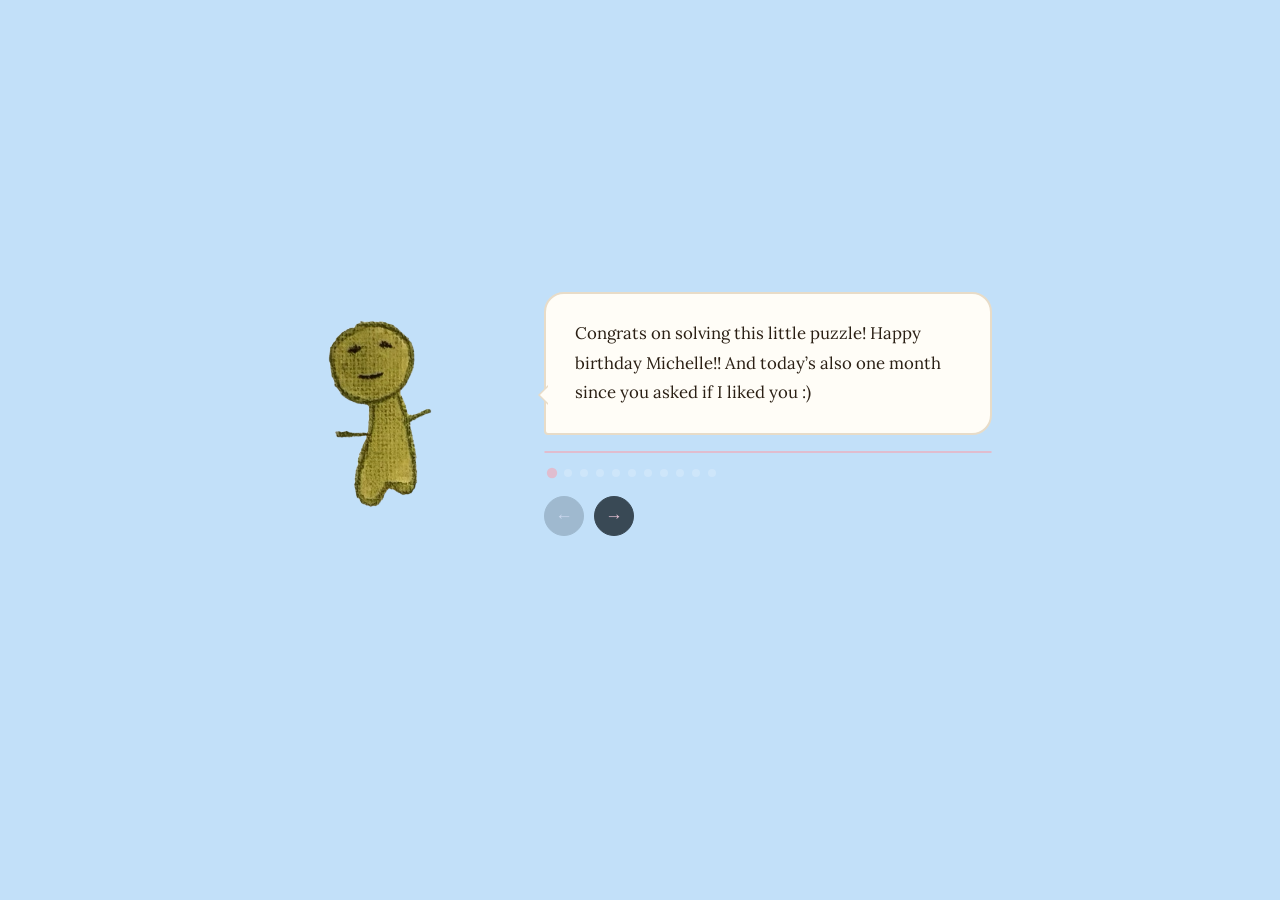
==== ending.html @ a3d0ffda "first commit" ====
<!DOCTYPE html>
<html lang="en">
<head>
  <title>For Michelle II</title>
  <meta charset="UTF-8">
  <meta name="viewport" content="width=device-width, initial-scale=1.0">
  <link rel="preconnect" href="https://fonts.googleapis.com">
  <link href="https://fonts.googleapis.com/css2?family=Lora:ital,wght@0,400;0,600;1,400&family=Nunito:wght@400;600;700&display=swap" rel="stylesheet">
  <style>
    *, *::before, *::after { box-sizing: border-box; margin: 0; padding: 0; }

    :root {
      --bg: #c2e0f9;
      --bubble-bg: #fffdf7;
      --bubble-border: #e8dcc8;
      --text-dark: #2a1f14;
      --accent: #e0bdcf;
    }

    html, body {
      width: 100%; height: 100%;
      background: var(--bg);
      font-family: 'Nunito', sans-serif;
      overflow: hidden;
    }

    .scene {
      display: flex;
      align-items: center;
      justify-content: center;
      width: 100vw;
      height: 100vh;
      padding-bottom: 8vh;
      gap: 0;
      position: relative;
    }

    .character-wrap {
      flex-shrink: 0;
      display: flex;
      align-items: center;
      justify-content: center;
      width: 280px;
      height: 100vh;
      position: relative;
      animation: charEntrance 0.8s cubic-bezier(0.22,1,0.36,1) both;
    }

    @keyframes charEntrance {
      from { transform: translateY(60px); opacity: 0; }
      to   { transform: translateY(0);    opacity: 1; }
    }

    .character-img {
      width: 100%;
      max-height: 85vh;
      object-fit: contain;
      object-position: bottom;
      display: block;
      animation: float 4s ease-in-out infinite;
    }

    @keyframes float {
      0%,100% { transform: translateY(0px); }
      50%      { transform: translateY(-8px); }
    }

    .dialogue-wrap {
      flex: 1;
      display: flex;
      flex-direction: column;
      justify-content: center;
      align-items: flex-start;
      padding: 2rem 3rem 2rem 1.5rem;
      max-width: 520px;
      animation: dialogueEntrance 1s 0.3s cubic-bezier(0.22,1,0.36,1) both;
    }

    @keyframes dialogueEntrance {
      from { transform: translateX(30px); opacity: 0; }
      to   { transform: translateX(0);    opacity: 1; }
    }

    .bubble {
      background: var(--bubble-bg);
      border: 2px solid var(--bubble-border);
      border-radius: 20px 20px 20px 4px;
      padding: 1.6rem 1.8rem;
      position: relative;
      box-shadow: none;
      min-height: 140px;
      display: flex;
      align-items: center;
      width: 100%;
    }

    .bubble::before {
      content: '';
      position: absolute;
      left: -18px;
      bottom: 28px;
      border: 10px solid transparent;
      border-right-color: var(--bubble-border);
    }
    .bubble::after {
      content: '';
      position: absolute;
      left: -14px;
      bottom: 30px;
      border: 8px solid transparent;
      border-right-color: var(--bubble-bg);
    }

    .bubble-text {
      font-family: 'Lora', serif;
      font-size: 1.05rem;
      line-height: 1.75;
      color: var(--text-dark);
      transition: opacity 0.4s ease, transform 0.4s ease;
    }

    .bubble-text.fade-out {
      opacity: 0;
      transform: translateY(-6px);
    }

    .bubble-text.fade-in {
      opacity: 1;
      transform: translateY(0);
    }

    .progress-dots {
      display: flex;
      gap: 8px;
      margin-top: 1rem;
      padding-left: 4px;
    }

    .dot {
      width: 8px; height: 8px;
      border-radius: 50%;
      background: rgba(255,255,255,0.2);
      transition: background 0.3s, transform 0.3s;
      cursor: pointer;
    }

    .dot.active {
      background: var(--accent);
      transform: scale(1.3);
    }

    .dot.visited {
      background: rgba(224,189,207,0.45);
    }

    .nav-row {
      display: flex;
      gap: 10px;
      margin-top: 1.2rem;
      align-items: center;
    }

    .nav-btn {
      background: #394955;
      border: 1px solid #394955;
      border-radius: 50%;
      width: 40px; height: 40px;
      color: #e0bdcf;
      font-size: 1.1rem;
      cursor: pointer;
      display: flex; align-items: center; justify-content: center;
      transition: background 0.15s, color 0.15s;
      padding: 0;
      backdrop-filter: none;
    }

    .nav-btn:hover { background: #2a3740; color: #fff; }
    .nav-btn:disabled { opacity: 0.25; cursor: default; pointer-events: none; }

    .pause-btn {
      background: rgba(224,189,207,0.15);
      border-color: rgba(224,189,207,0.3);
      color: var(--accent);
      border-radius: 20px;
      width: auto;
      padding: 0 16px;
      font-size: 12px;
      font-family: 'Nunito', sans-serif;
      font-weight: 600;
      letter-spacing: 0.05em;
    }

    .pause-btn:hover { background: rgba(224,189,207,0.25); color: #fff; }

    .slide-counter {
      font-size: 12px;
      color: rgba(255,255,255,0.3);
      margin-left: 4px;
      font-family: 'Nunito', sans-serif;
    }

    .timer-bar-wrap {
      width: 100%;
      height: 2px;
      background: rgba(255,255,255,0.08);
      border-radius: 2px;
      margin-top: 1rem;
      overflow: hidden;
    }

    .timer-bar {
      height: 100%;
      background: var(--accent);
      border-radius: 2px;
      width: 0%;
      transition: width linear;
    }
  </style>
</head>
<body>
  <div class="scene">
    <div class="character-wrap">
      <img class="character-img" src="file.png">
    </div>

    <div class="dialogue-wrap">
      <div class="bubble">
        <p class="bubble-text fade-in" id="bubble-text"></p>
      </div>

      <div class="timer-bar-wrap">
        <div class="timer-bar" id="timer-bar"></div>
      </div>

      <div class="progress-dots" id="progress-dots"></div>

      <div class="nav-row">
        <button class="nav-btn" id="prev-btn" onclick="goTo(current - 1)">&#8592;</button>
        <button class="nav-btn" id="next-btn" onclick="goTo(current + 1)">&#8594;</button>
      </div>
    </div>
  </div>

  <script>
    const PARAGRAPHS = [
      "Congrats on solving this little puzzle! Happy birthday Michelle!! And today’s also one month since you asked if I liked you :)",
      "I wish I could’ve given you something in person but I hope you liked what I made. I tried to draw Prospect Terrace, it took me sooo long and I don’t even know how to draw but I tried my best",
      "I had the idea of doing something like this since I made the little card I gave you on the day you left, but I didn’t really know what to do. I feel like I didn’t say everything I wanted to say on the card because it was very last minute",
      "Lowkey this was pretty last minute too, I'm barely finishing but that’s because I procrastinated on this a lot, and I had more puzzles I wanted to make but I ran out of time :(",
      "You make me so happy and I always love hanging out with you. I miss you so much and I find myself thinking about you every 2 picoseconds",
      "I wish I told you that I liked you sooner but I was too scared to tell you :( I’m so happy you decided to ask if I liked you on that day.",
      "I get a little sad when you hide your face and say you’re not cute/pretty, but I hope you know how amazing you are to me. I love all the memories we've made this past semester and I want to make many, many more with you :)",
      "You also said you don’t really do anything for your birthday but you said you booked the sushi place, and I hope this makes you happy too!",
      "Sorry if you think I gatekeep a lot of things and don’t really tell you stuff. Before when you asked me what I was doing and typing a lot I couldn’t tell you cause I was working on this heh. It was pretty funny.",
      "And when you asked me what I was doing on my iPad I was trying to draw Prospect Terrace but I just lied and showed you some chemistry review stuff. I haven’t studied a lick of anything yet.",
      "I can’t wait to see you in person again!! Thanks for being an amazing girlfriend. I’m so happy heheheh"
    ];
    const INTERVAL = 7000;

    let current = 0;
    let paused = false;
    let timer = null;
    let barTimer = null;

    const textEl    = document.getElementById('bubble-text');
    const dotsEl    = document.getElementById('progress-dots');
    const prevBtn   = document.getElementById('prev-btn');
    const nextBtn   = document.getElementById('next-btn');
    const timerBar  = document.getElementById('timer-bar');

    PARAGRAPHS.forEach((_, i) => {
      const dot = document.createElement('div');
      dot.classList.add('dot');
      dot.onclick = () => goTo(i);
      dotsEl.appendChild(dot);
    });

    function render(idx) {
      const textNode = textEl;
      textNode.classList.remove('fade-in');
      textNode.classList.add('fade-out');

      setTimeout(() => {
        textNode.textContent = PARAGRAPHS[idx];
        textNode.classList.remove('fade-out');
        textNode.classList.add('fade-in');
      }, 420);

      document.querySelectorAll('.dot').forEach((d, i) => {
        d.classList.toggle('active', i === idx);
        d.classList.toggle('visited', i < idx);
      });

      prevBtn.disabled = idx === 0;
      nextBtn.disabled = idx === PARAGRAPHS.length - 1;
    }

    function startBar() {
      timerBar.style.transition = 'none';
      timerBar.style.width = '0%';
      timerBar.offsetWidth;
      timerBar.style.transition = `width ${INTERVAL}ms linear`;
      timerBar.style.width = '100%';
    }

    function stopBar() {
      const computed = getComputedStyle(timerBar).width;
      const total = timerBar.parentElement.offsetWidth;
      const pct = (parseFloat(computed) / total * 100).toFixed(1);
      timerBar.style.transition = 'none';
      timerBar.style.width = pct + '%';
    }

    function scheduleNext() {
      clearTimeout(timer);
      if (!paused && current < PARAGRAPHS.length - 1) {
        timer = setTimeout(() => {
          goTo(current + 1);
        }, INTERVAL);
        startBar();
      } else {
        stopBar();
        timerBar.style.width = current === PARAGRAPHS.length - 1 ? '100%' : timerBar.style.width;
      }
    }

    function goTo(idx) {
      if (idx < 0 || idx >= PARAGRAPHS.length) return;
      current = idx;
      render(current);
      scheduleNext();
    }


    render(0);
    scheduleNext();
  </script>
</body>
</html>
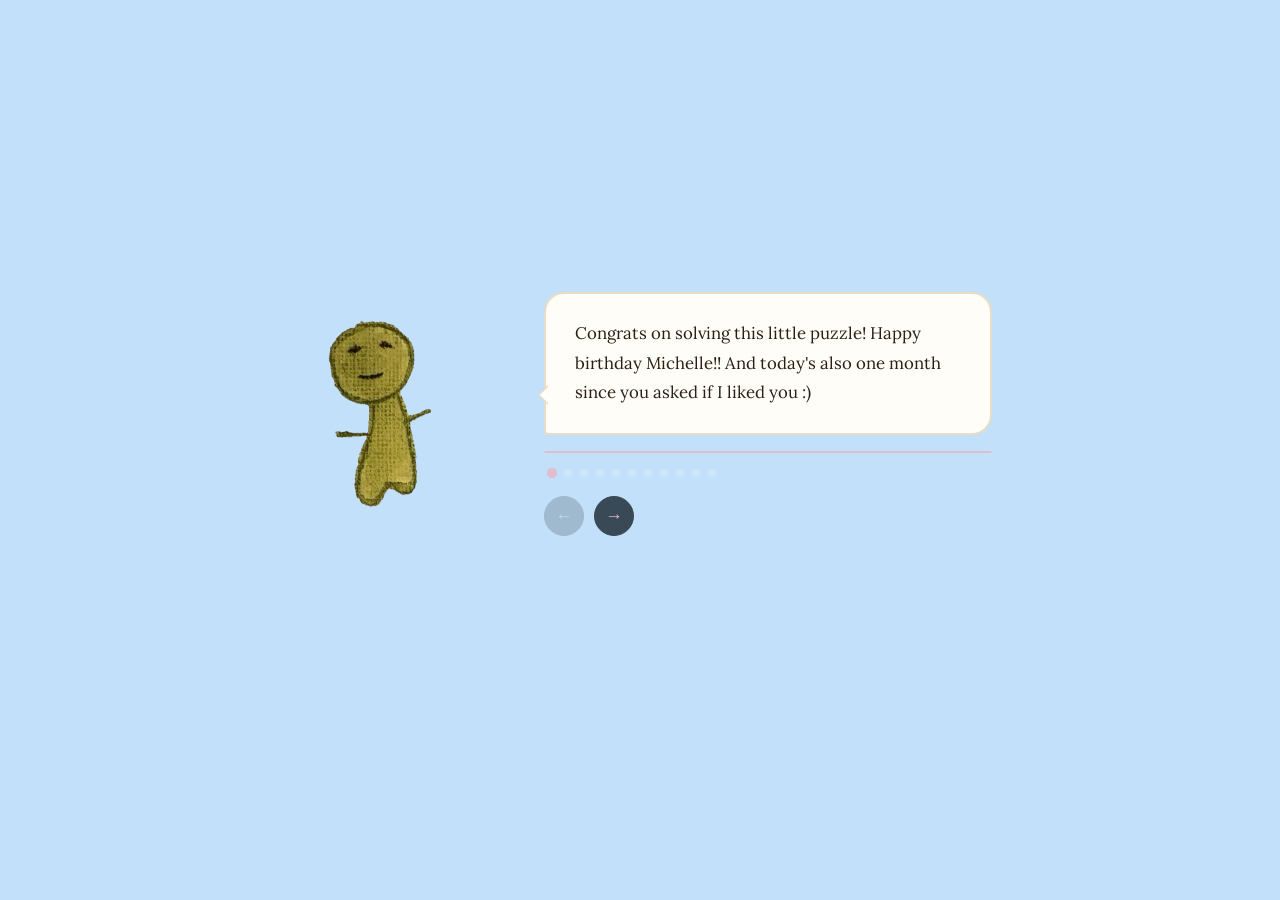
==== commit b15981bc: "cleanup" ====
--- a/ending.html
+++ b/ending.html
@@ -31,7 +31,6 @@
       width: 100vw;
       height: 100vh;
       padding-bottom: 8vh;
-      gap: 0;
       position: relative;
     }
 
@@ -42,7 +41,6 @@
       justify-content: center;
       width: 280px;
       height: 100vh;
-      position: relative;
       animation: charEntrance 0.8s cubic-bezier(0.22,1,0.36,1) both;
     }
 
@@ -87,7 +85,6 @@
       border-radius: 20px 20px 20px 4px;
       padding: 1.6rem 1.8rem;
       position: relative;
-      box-shadow: none;
       min-height: 140px;
       display: flex;
       align-items: center;
@@ -171,33 +168,10 @@
       display: flex; align-items: center; justify-content: center;
       transition: background 0.15s, color 0.15s;
       padding: 0;
-      backdrop-filter: none;
     }
 
     .nav-btn:hover { background: #2a3740; color: #fff; }
     .nav-btn:disabled { opacity: 0.25; cursor: default; pointer-events: none; }
-
-    .pause-btn {
-      background: rgba(224,189,207,0.15);
-      border-color: rgba(224,189,207,0.3);
-      color: var(--accent);
-      border-radius: 20px;
-      width: auto;
-      padding: 0 16px;
-      font-size: 12px;
-      font-family: 'Nunito', sans-serif;
-      font-weight: 600;
-      letter-spacing: 0.05em;
-    }
-
-    .pause-btn:hover { background: rgba(224,189,207,0.25); color: #fff; }
-
-    .slide-counter {
-      font-size: 12px;
-      color: rgba(255,255,255,0.3);
-      margin-left: 4px;
-      font-family: 'Nunito', sans-serif;
-    }
 
     .timer-bar-wrap {
       width: 100%;
@@ -243,30 +217,28 @@
 
   <script>
     const PARAGRAPHS = [
-      "Congrats on solving this little puzzle! Happy birthday Michelle!! And today’s also one month since you asked if I liked you :)",
-      "I wish I could’ve given you something in person but I hope you liked what I made. I tried to draw Prospect Terrace, it took me sooo long and I don’t even know how to draw but I tried my best",
-      "I had the idea of doing something like this since I made the little card I gave you on the day you left, but I didn’t really know what to do. I feel like I didn’t say everything I wanted to say on the card because it was very last minute",
-      "Lowkey this was pretty last minute too, I'm barely finishing but that’s because I procrastinated on this a lot, and I had more puzzles I wanted to make but I ran out of time :(",
+      "Congrats on solving this little puzzle! Happy birthday Michelle!! And today's also one month since you asked if I liked you :)",
+      "I wish I could've given you something in person but I hope you liked what I made. I tried to draw Prospect Terrace, it took me sooo long and I don't even know how to draw but I tried my best",
+      "I had the idea of doing something like this since I made the little card I gave you on the day you left, but I didn't really know what to do. I feel like I didn't say everything I wanted to say on the card because it was very last minute",
+      "Lowkey this was pretty last minute too, I'm barely finishing but that's because I procrastinated on this a lot, and I had more puzzles I wanted to make but I ran out of time :(",
       "You make me so happy and I always love hanging out with you. I miss you so much and I find myself thinking about you every 2 picoseconds",
-      "I wish I told you that I liked you sooner but I was too scared to tell you :( I’m so happy you decided to ask if I liked you on that day.",
-      "I get a little sad when you hide your face and say you’re not cute/pretty, but I hope you know how amazing you are to me. I love all the memories we've made this past semester and I want to make many, many more with you :)",
-      "You also said you don’t really do anything for your birthday but you said you booked the sushi place, and I hope this makes you happy too!",
-      "Sorry if you think I gatekeep a lot of things and don’t really tell you stuff. Before when you asked me what I was doing and typing a lot I couldn’t tell you cause I was working on this heh. It was pretty funny.",
-      "And when you asked me what I was doing on my iPad I was trying to draw Prospect Terrace but I just lied and showed you some chemistry review stuff. I haven’t studied a lick of anything yet.",
-      "I can’t wait to see you in person again!! Thanks for being an amazing girlfriend. I’m so happy heheheh"
+      "I wish I told you that I liked you sooner but I was too scared to tell you :( I'm so happy you decided to ask if I liked you on that day.",
+      "I get a little sad when you hide your face and say you're not cute/pretty, but I hope you know how amazing you are to me. I love all the memories we've made this past semester and I want to make many, many more with you :)",
+      "You also said you don't really do anything for your birthday but you said you booked the sushi place, and I hope this makes you happy too!",
+      "Sorry if you think I gatekeep a lot of things and don't really tell you stuff. Before when you asked me what I was doing and typing a lot I couldn't tell you cause I was working on this heh. It was pretty funny.",
+      "And when you asked me what I was doing on my iPad I was trying to draw Prospect Terrace but I just lied and showed you some chemistry review stuff. I haven't studied a lick of anything yet.",
+      "I can't wait to see you in person again!! Thanks for being an amazing girlfriend. I'm so happy heheheh"
     ];
-    const INTERVAL = 7000;
+    const INTERVAL = 20000;
 
     let current = 0;
-    let paused = false;
     let timer = null;
-    let barTimer = null;
-
-    const textEl    = document.getElementById('bubble-text');
-    const dotsEl    = document.getElementById('progress-dots');
-    const prevBtn   = document.getElementById('prev-btn');
-    const nextBtn   = document.getElementById('next-btn');
-    const timerBar  = document.getElementById('timer-bar');
+
+    const textEl   = document.getElementById('bubble-text');
+    const dotsEl   = document.getElementById('progress-dots');
+    const prevBtn  = document.getElementById('prev-btn');
+    const nextBtn  = document.getElementById('next-btn');
+    const timerBar = document.getElementById('timer-bar');
 
     PARAGRAPHS.forEach((_, i) => {
       const dot = document.createElement('div');
@@ -276,14 +248,13 @@
     });
 
     function render(idx) {
-      const textNode = textEl;
-      textNode.classList.remove('fade-in');
-      textNode.classList.add('fade-out');
+      textEl.classList.remove('fade-in');
+      textEl.classList.add('fade-out');
 
       setTimeout(() => {
-        textNode.textContent = PARAGRAPHS[idx];
-        textNode.classList.remove('fade-out');
-        textNode.classList.add('fade-in');
+        textEl.textContent = PARAGRAPHS[idx];
+        textEl.classList.remove('fade-out');
+        textEl.classList.add('fade-in');
       }, 420);
 
       document.querySelectorAll('.dot').forEach((d, i) => {
@@ -298,29 +269,18 @@
     function startBar() {
       timerBar.style.transition = 'none';
       timerBar.style.width = '0%';
-      timerBar.offsetWidth;
+      timerBar.offsetWidth; 
       timerBar.style.transition = `width ${INTERVAL}ms linear`;
       timerBar.style.width = '100%';
     }
 
-    function stopBar() {
-      const computed = getComputedStyle(timerBar).width;
-      const total = timerBar.parentElement.offsetWidth;
-      const pct = (parseFloat(computed) / total * 100).toFixed(1);
-      timerBar.style.transition = 'none';
-      timerBar.style.width = pct + '%';
-    }
-
     function scheduleNext() {
       clearTimeout(timer);
-      if (!paused && current < PARAGRAPHS.length - 1) {
-        timer = setTimeout(() => {
-          goTo(current + 1);
-        }, INTERVAL);
+      if (current < PARAGRAPHS.length - 1) {
+        timer = setTimeout(() => goTo(current + 1), INTERVAL);
         startBar();
       } else {
-        stopBar();
-        timerBar.style.width = current === PARAGRAPHS.length - 1 ? '100%' : timerBar.style.width;
+        timerBar.style.width = '100%';
       }
     }
 
@@ -331,7 +291,6 @@
       scheduleNext();
     }
 
-
     render(0);
     scheduleNext();
   </script>
